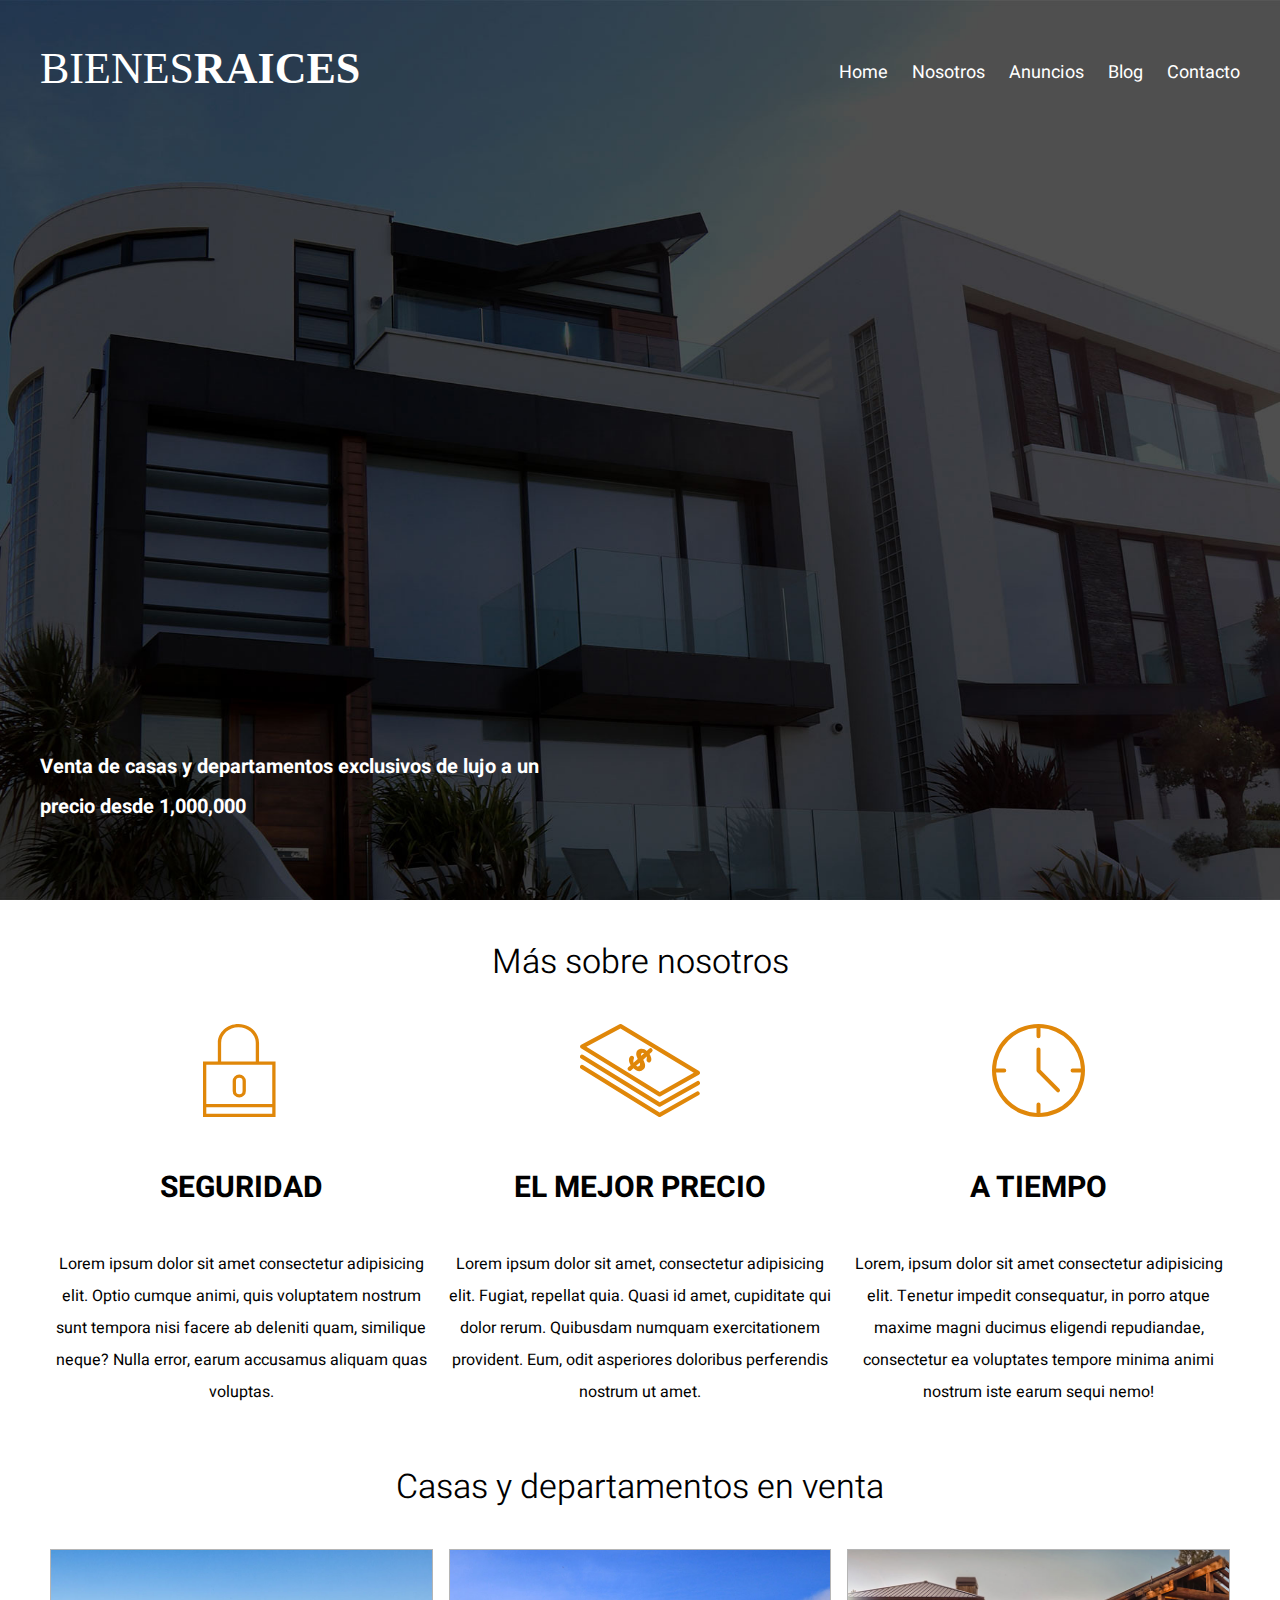
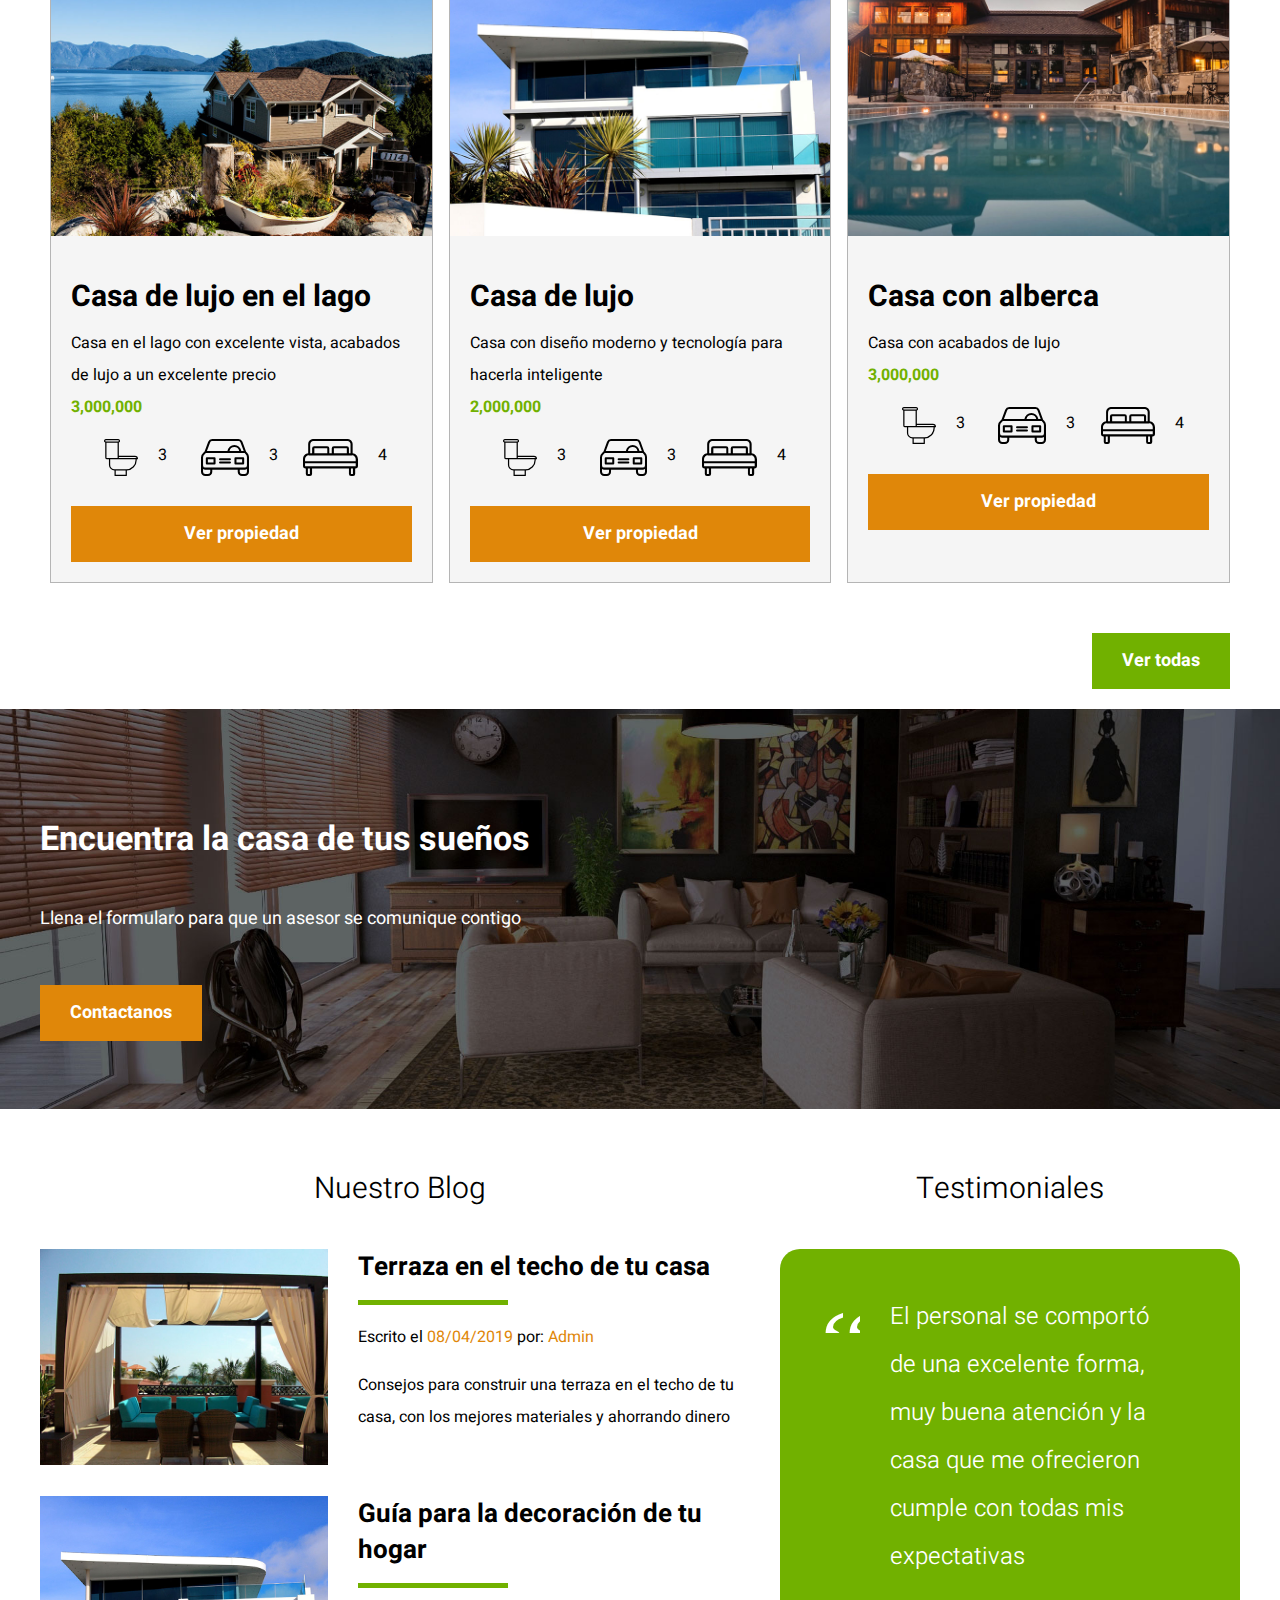
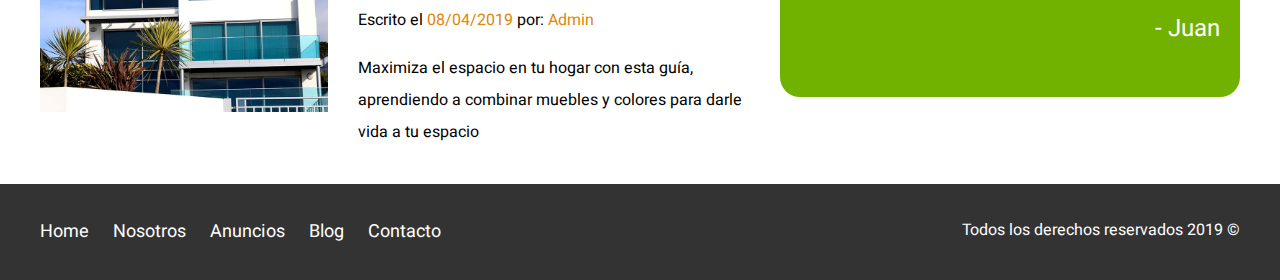
==== index.html @ 21e129da "Pagina de bienes raices hecho el home, nosotros, anuncios y blog" ====
<!DOCTYPE html>
<html>
<head>
    <meta charset="utf-8">
    <meta http-equiv="X-UA-Compatible" content="IE=edge">
    <title>Bienes Raices</title>
    <meta name="viewport" content="width=device-width, initial-scale=1">
    <link href="https://fonts.googleapis.com/css?family=Heebo:300,400,700,900" rel="stylesheet">
    <link rel="stylesheet" type="text/css" media="screen" href="css/normalize.css">
    <link rel="stylesheet" type="text/css" media="screen" href="css/styles.css">
    <script src="main.js"></script>
</head>
<body>

<header class="site-header inicio">  
    <div class="container contenido-header">
        <div class="var">
            <a href="/index.html">
                <img src="img/logo.svg" alt="Logotipo de bienes raices"> 
            </a>

            <nav class="navigation">
                <a target="_blank" href="index.html">Home</a>
                <a target="_blank" href="nosotros.html">Nosotros</a>
                <a target="_blank" href="anuncios.html">Anuncios</a>
                <a target="_blank" href="blog.html">Blog</a>
                <a target="_blank" href="contacto.html">Contacto</a>
            </nav>
        </div>

        <h1>Venta de casas y departamentos exclusivos de lujo a un precio desde 1,000,000</h1>
    </div>
</header> 

<section class="contenedor seccion">
    <h2 class="contenedor-nosotros">Más sobre nosotros</h2>

    <div class="iconos-nosotros container" >
        <div class="icono">
            <img src="img/icono1.svg" alt="Icono seguridad">
            <h3>Seguridad</h3>
            <p>Lorem ipsum dolor sit amet consectetur adipisicing elit. Optio cumque animi, quis voluptatem nostrum sunt tempora nisi facere ab deleniti quam, similique neque? Nulla error, earum accusamus aliquam quas voluptas.</p>
        </div>

        <div class="icono">
            <img src="img/icono2.svg" alt="Icono el mejor precio">
            <h3>El mejor precio</h3>
            <p>Lorem ipsum dolor sit amet, consectetur adipisicing elit. Fugiat, repellat quia. Quasi id amet, cupiditate qui dolor rerum. Quibusdam numquam exercitationem provident. Eum, odit asperiores doloribus perferendis nostrum ut amet.</p>
        </div>
        
        <div class="icono">
            <img src="img/icono3.svg" alt="Icono a tiempo">
            <h3>A tiempo</h3>
            <p>Lorem, ipsum dolor sit amet consectetur adipisicing elit. Tenetur impedit consequatur, in porro atque maxime magni ducimus eligendi repudiandae, consectetur ea voluptates tempore minima animi nostrum iste earum sequi nemo!</p>
        </div>
    </div>    
</section>

<main class="contenedor seccion" >
    <h2 class="contenedor-nosotros">Casas y departamentos en venta</h2>

    <div class="contenedor-anuncios">

        <div class="anuncio">
            <img src="img/anuncio1.jpg" alt="Anuncio casa en el lago">
            <div class="contenido-anuncio">
                <h3>Casa de lujo en el lago</h3>
                <p>Casa en el lago con excelente vista, acabados de lujo a un excelente precio</p>
                <p class="precio">3,000,000</p>

                <ul class="iconos-caracteristicas">
                    <li>
                        <img src="img/icono_wc.svg" alt="icono wc">
                        <p>3</p>
                    </li>
                    <li>
                        <img src="img/icono_estacionamiento.svg" alt="icono estacionamiento">
                        <p>3</p>
                    </li>
                    <li>
                        <img src="img/icono_dormitorio.svg" alt="icono dormitorio">
                        <p>4</p>
                    </li>
                </ul>

                <a href="anuncio.html" class="boton boton-amarillo d-block">Ver propiedad</a>
            </div>
        </div>

        <div class="anuncio">
            <img src="img/anuncio2.jpg" alt="Anuncio casa de lujo">
            <div class="contenido-anuncio">
                <h3>Casa de lujo</h3>
                <p>Casa con diseño moderno y tecnología para hacerla inteligente</p>
                <p class="precio">2,000,000</p>

                <ul class="iconos-caracteristicas">
                        <li>
                            <img src="img/icono_wc.svg" alt="icono wc">
                            <p>3</p>
                        </li>
                        <li>
                            <img src="img/icono_estacionamiento.svg" alt="icono estacionamiento">
                            <p>3</p>
                        </li>
                        <li>
                            <img src="img/icono_dormitorio.svg" alt="icono dormitorio">
                            <p>4</p>
                        </li>
                    </ul>
                <a href="anuncio.html" class="boton boton-amarillo d-block">Ver propiedad</a>
            </div>
        </div>

        <div class="anuncio">
            <img src="img/anuncio3.jpg" alt="Anuncio casa con alberca">
            <div class="contenido-anuncio">
                <h3>Casa con alberca</h3>
                <p>Casa con acabados de lujo</p>
                <p class="precio">3,000,000</p>

                <ul class="iconos-caracteristicas">
                        <li>
                            <img src="img/icono_wc.svg" alt="icono wc">
                            <p>3</p>
                        </li>
                        <li>
                            <img src="img/icono_estacionamiento.svg" alt="icono estacionamiento">
                            <p>3</p>
                        </li>
                        <li>
                            <img src="img/icono_dormitorio.svg" alt="icono dormitorio">
                            <p>4</p>
                        </li>
                    </ul>

                <a href="anuncio.html" class="boton boton-amarillo d-block">Ver propiedad</a>
            </div>
        </div>
    </div>   

    <div class="ver-todas">
        <a href="anuncios.html"class="boton boton-verde">Ver todas</a>
    </div>
</main>

<section class="imagen-contacto">
    <div class="container contenido-contacto">
        <h2>Encuentra la casa de tus sueños</h2>
        <p>Llena el formularo para que un asesor se comunique contigo</p>
        <a href="contacto.html" class="boton boton-amarillo">Contactanos</a>
    </div>
</section>

<div class="container seccion-inferior seccion">
    <section class="blog">
        <h3>Nuestro Blog</h3>

        <article class="entrada-blog">
            <div class="imagen">
                <img src="img/blog1.jpg" alt="Blog Terraza">
            </div>
            <div class="texto-entrada">
                <a href="entrada.html">
                    <h4>Terraza en el techo de tu casa</h4>
                </a>
                <p>Escrito el <span> 08/04/2019 </span> por: <span> Admin </span></p>
                <p>Consejos para construir una terraza en el techo de tu casa, con los mejores materiales y ahorrando dinero</p>
            </div>
        </article>

        <article class="entrada-blog">
            <div class="imagen">
                <img src="img/anuncio2.jpg" alt="Blog decoracion">
            </div>
            <div class="texto-entrada">
                <a href="entrada.html">
                    <h4>Guía para la decoración de tu hogar</h4>
                </a>
                <p>Escrito el <span> 08/04/2019 </span> por: <span> Admin </span></p>
                <p>Maximiza el espacio en tu hogar con esta guía, aprendiendo a combinar muebles y colores para darle vida a tu espacio</p>
            </div>
        </article>

    </section>

    <section class="testimoniales">
        <h3>Testimoniales</h3>
        <div class="testimonial">
            <blockquote>
                El personal se comportó de una excelente forma, muy buena atención y la casa que me ofrecieron cumple con todas mis expectativas
            </blockquote>

            <p>- Juan</p>
        </div>
    </section>
</div>
<footer class="site-footer seccion">
    <div class="container contenedor-footer">   
        <nav class="navigation">
            <a target="_blank" href="index.html">Home</a>
            <a target="_blank" href="nosotros.html">Nosotros</a>
            <a target="_blank" href="anuncios.html">Anuncios</a>
            <a target="_blank" href="blog.html">Blog</a>
            <a target="_blank" href="contacto.html">Contacto</a>
        </nav>

        <p class="copyright">Todos los derechos reservados 2019 &copy; </p>
    </div>
</footer>

</body>
</html>
---- css/styles.css ----
html {
    box-sizing: border-box;
    font-size: 62.5%; /* Reset para REMS */
}
body {
    font-family: 'Heebo', sans-serif;
    font-size: 1.6rem;
    line-height: 2; /*Interlineado*/
}
*, *:before, *:after {
    box-sizing: inherit;
}

/*Globales*/
img {
    max-width: 100%; /* Todas las imagenes se hacen responsivas */
}
.container {
    max-width: 120rem;
    margin: 0 auto 0 auto;
}
h1 {
    font-size: 3.8rem;
}
h2 {
    font-size: 3.4rem;
}
h3 {
    font-size: 3rem;
}
h4 {
    font-size: 2.6rem;
}
.contenedor {
    margin: 5rem;
}

/*Utilidades*/

.seccion {
    margin-top: 2rem;
    margin-bottom: 2rem;
}
.d-block {
    display: block!important;
}
.fw-300 {
    font-weight: 300;
}
.centrar-texto {
    text-align: center;
}
.contenido-centrado {
    max-width: 800px;
}

/* Botones */
.boton {
    color: white;
    font-weight: 700;
    text-decoration: none;
    font-size: 1.8rem;
    padding: 1rem 3rem;
    margin-top: 3rem;
    display: inline-block;
    text-align: center;
}
.boton-amarillo {
    background-color: #E08709;
}
.boton-verde {
    background-color: #71B100;
}
/* Header */
.site-header {
    background-color: #333333;
    padding: 1rem 0 3rem 0;
}
.site-header.inicio {
    background-image: url(../img/header.jpg);
    background-position: center center; 
    background-size: cover;
    height: 100vh;
    min-height: 60rem;
}
.contenido-header {
    height: 100%;
    display: flex;
    flex-direction: column;
    justify-content: space-between;
}
.contenido-header h1 {
    color:white;
    padding-bottom: 3rem;
    max-width: 50rem; /* Hace un salto de línea cuando el espacio se acabe */
    line-height: 2; /* Interlineado */
    font-size: 2rem;
}
.var {
    display: flex;
    justify-content: space-between;
    align-items: center;
    padding-top: 3rem;
}

/* Navegacion */

.navigation a {
    color: white;
    text-decoration: none;
    font-size: 1.8rem;
    margin-right: 2rem;
}
.navigation a:hover {
    color: #777777;
}
.navigation a:last-of-type {
    margin: 0;
}

/* Iconos Nosotros */
.iconos-nosotros {
    display: flex;
    justify-content: space-between;
    text-align: center;
}
.icono {
    flex-basis: calc(33.3% - 1rem);
    line-height: 2;
}
.icono h3 {
    text-transform: uppercase;
}
.contenedor-nosotros {
    font-weight: 300;
    text-align: center;
}

/*Anuncios*/
.contenedor-anuncios {
    display: flex;
    justify-content: space-between;
    flex-wrap: wrap;
}
.anuncio {
    flex-shrink: 0;
    flex-basis: calc(33.3% - 1rem);
    border: 1px solid #B5B5B5;
    background-color: #f5f5f5;
    margin-bottom: 2rem;
}
.contenido-anuncio {
    padding: 2rem;
}
.contenido-anuncio h3, .contenido-anuncio p {
    margin: 0;
}
.precio {
    color: #71B100;
    font-weight: 700;
}
.iconos-caracteristicas {
    list-style: none;
    padding: 0;
    display: flex;
    justify-content: space-evenly;
    flex: 1;
    max-width: 500px;
}
.iconos-caracteristicas li {
    display: flex;
}
.iconos-caracteristicas li img {
    margin-right: 2rem;
}
.ver-todas {
    display:flex;
    justify-content: flex-end;
}

/*Contacto Home*/
.imagen-contacto {
    background-image: url(../img/encuentra.jpg);
    background-position: center center;
    background-size: cover;
    height: 40rem;
    display: flex;
    align-items: center;   
}
.contenido-contacto {
    flex:1; /*Detecta el espacio disponible y le asigna un tamaño*/
    color:#ffffff;
}
.contenido-contacto p {
    font-size: 1.8rem;
}

/*Seccion inferior*/
.seccion-inferior {
    display: flex;
    justify-content: space-between;
}
.seccion-inferior .blog {
    flex-basis: 60%;
}
.seccion-inferior .testimoniales{
    flex-basis: calc(40% - 2rem);
}
.entrada-blog {
    display: flex;
    justify-content: space-between;
    margin-bottom: 2rem;
}
.entrada-blog:last-of-type {
    margin-bottom: 0;
}
.entrada-blog .imagen {
    flex-basis: 40%;
}
.entrada-blog .texto-entrada {
    flex-basis: calc(60% - 3rem);
}
.texto-entrada h4 {
    margin: 0;
    line-height: 1.4;
}
.texto-entrada a {
    color: black;
    text-decoration: none;
}
.texto-entrada h4::after { /*Pseudoelemento, hace que se vea la línea en el blog*/
    content:'';
    display: block;
    width: 15rem;
    height: .5rem;
    background-color: #71B100;
    margin-top: 1.5rem;
}
.texto-entrada span {
    color: #E08709;
}
.blog h3{
    text-align: center;
    font-weight: 300;
}
.testimoniales h3 {
    text-align: center;
    font-weight: 300;
}

/*Testimoniales*/
.testimonial {
    background-color: #71B100;
    font-size: 2.4rem;
    padding: 2rem;
    color: white;
    border-radius: 2rem;
}
.testimonial p {
    text-align: right;
}
.testimonial blockquote::before {
    content: '';
    background-image: url(../img/comilla.svg);
    width: 4rem;
    height: 4rem;
    position: absolute;
    left: -2rem;
}
.testimonial blockquote {
    position: relative;
    padding-left: 5rem;
    font-weight: 300;
}

/*Footer*/
.site-footer {
    background-color: #333333;
    margin: 0;
}
.contenedor-footer {
    padding: 3rem 0;
    display: flex;
    justify-content: space-between
}
.copyright {
    margin: 0;
    color: white;
}

/*Paginas internas*/

/*Nosotros*/
.contenido-nosotros {
    display: grid;
    grid-template-columns: repeat(2, 1fr);
    grid-column-gap: 2rem;
}
.texto-nosotros blockquote {
    font-weight: 900;
    font-size: 2rem;
    margin: 0;
    padding: 1rem 0 3rem 0;
}

/*Anuncio*/
.resumen-propiedad {
    display: flex;
    justify-content: space-between;
    align-items: center;
}
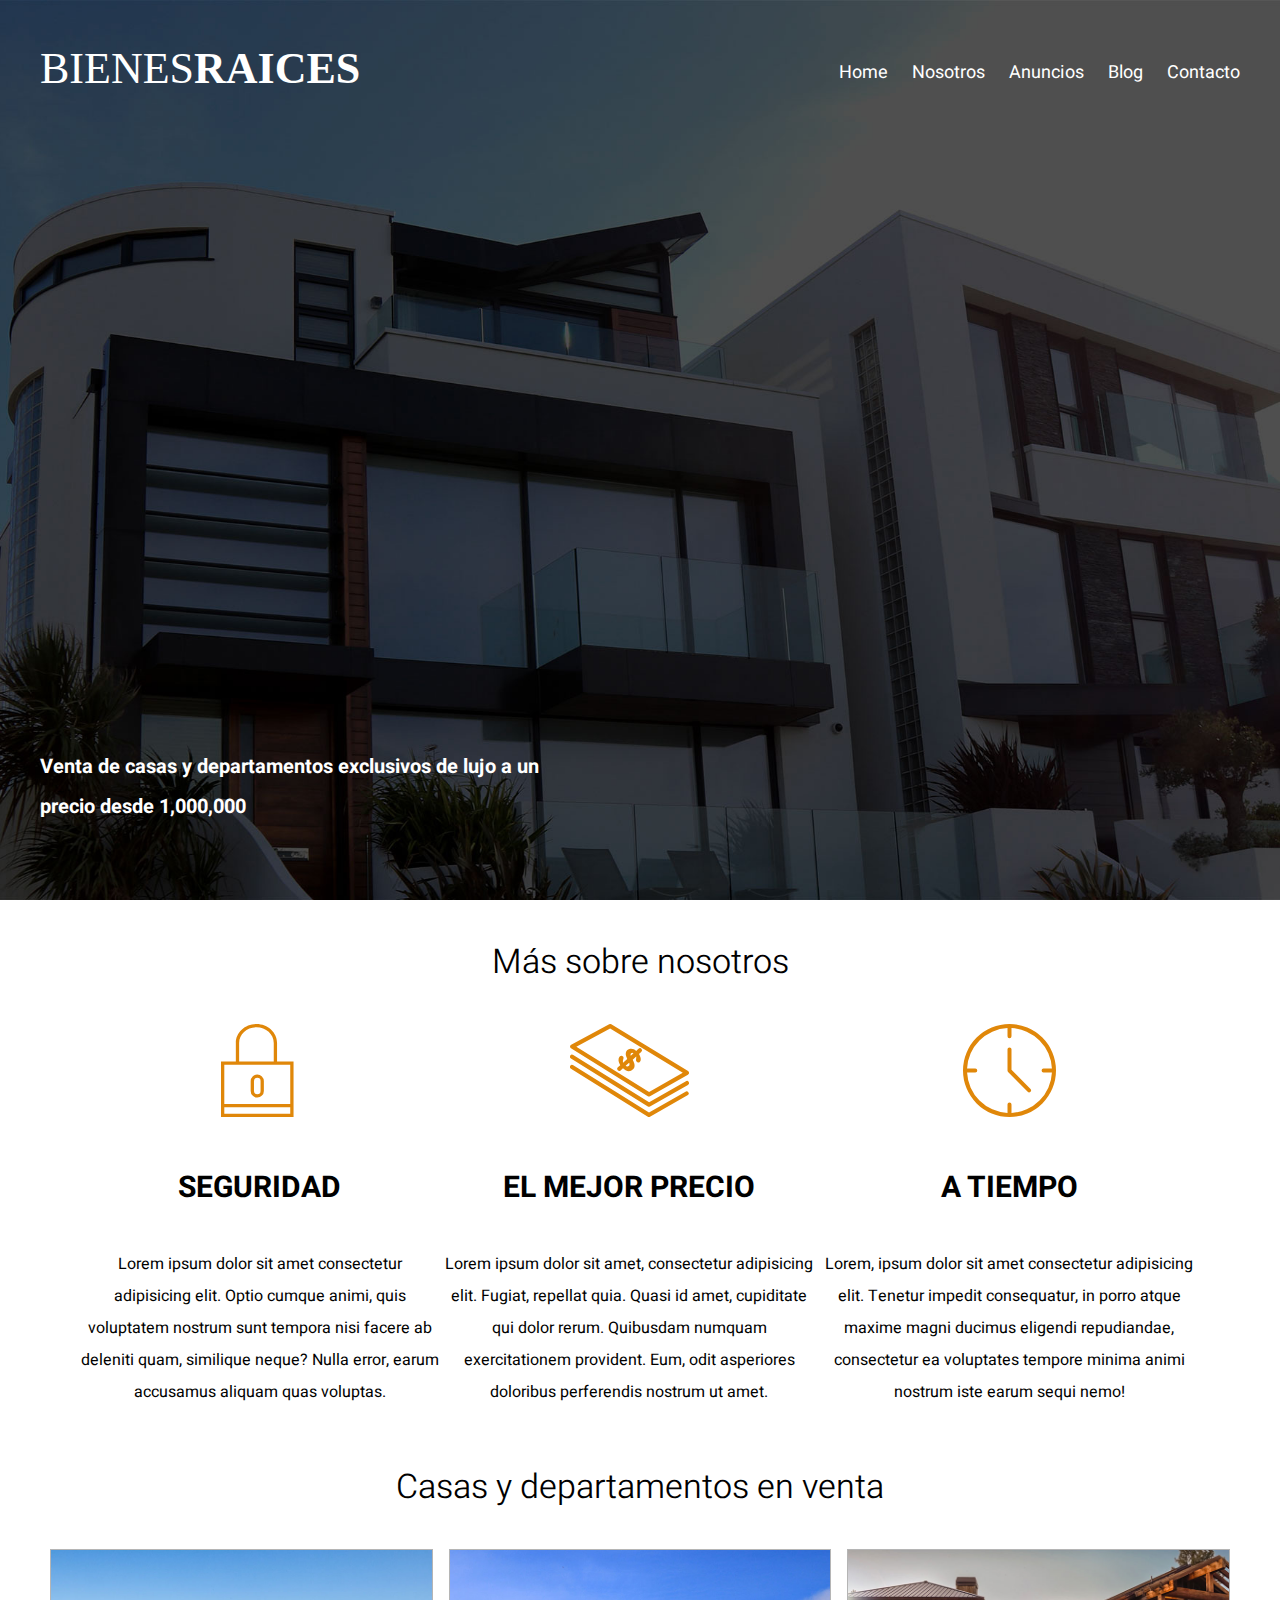
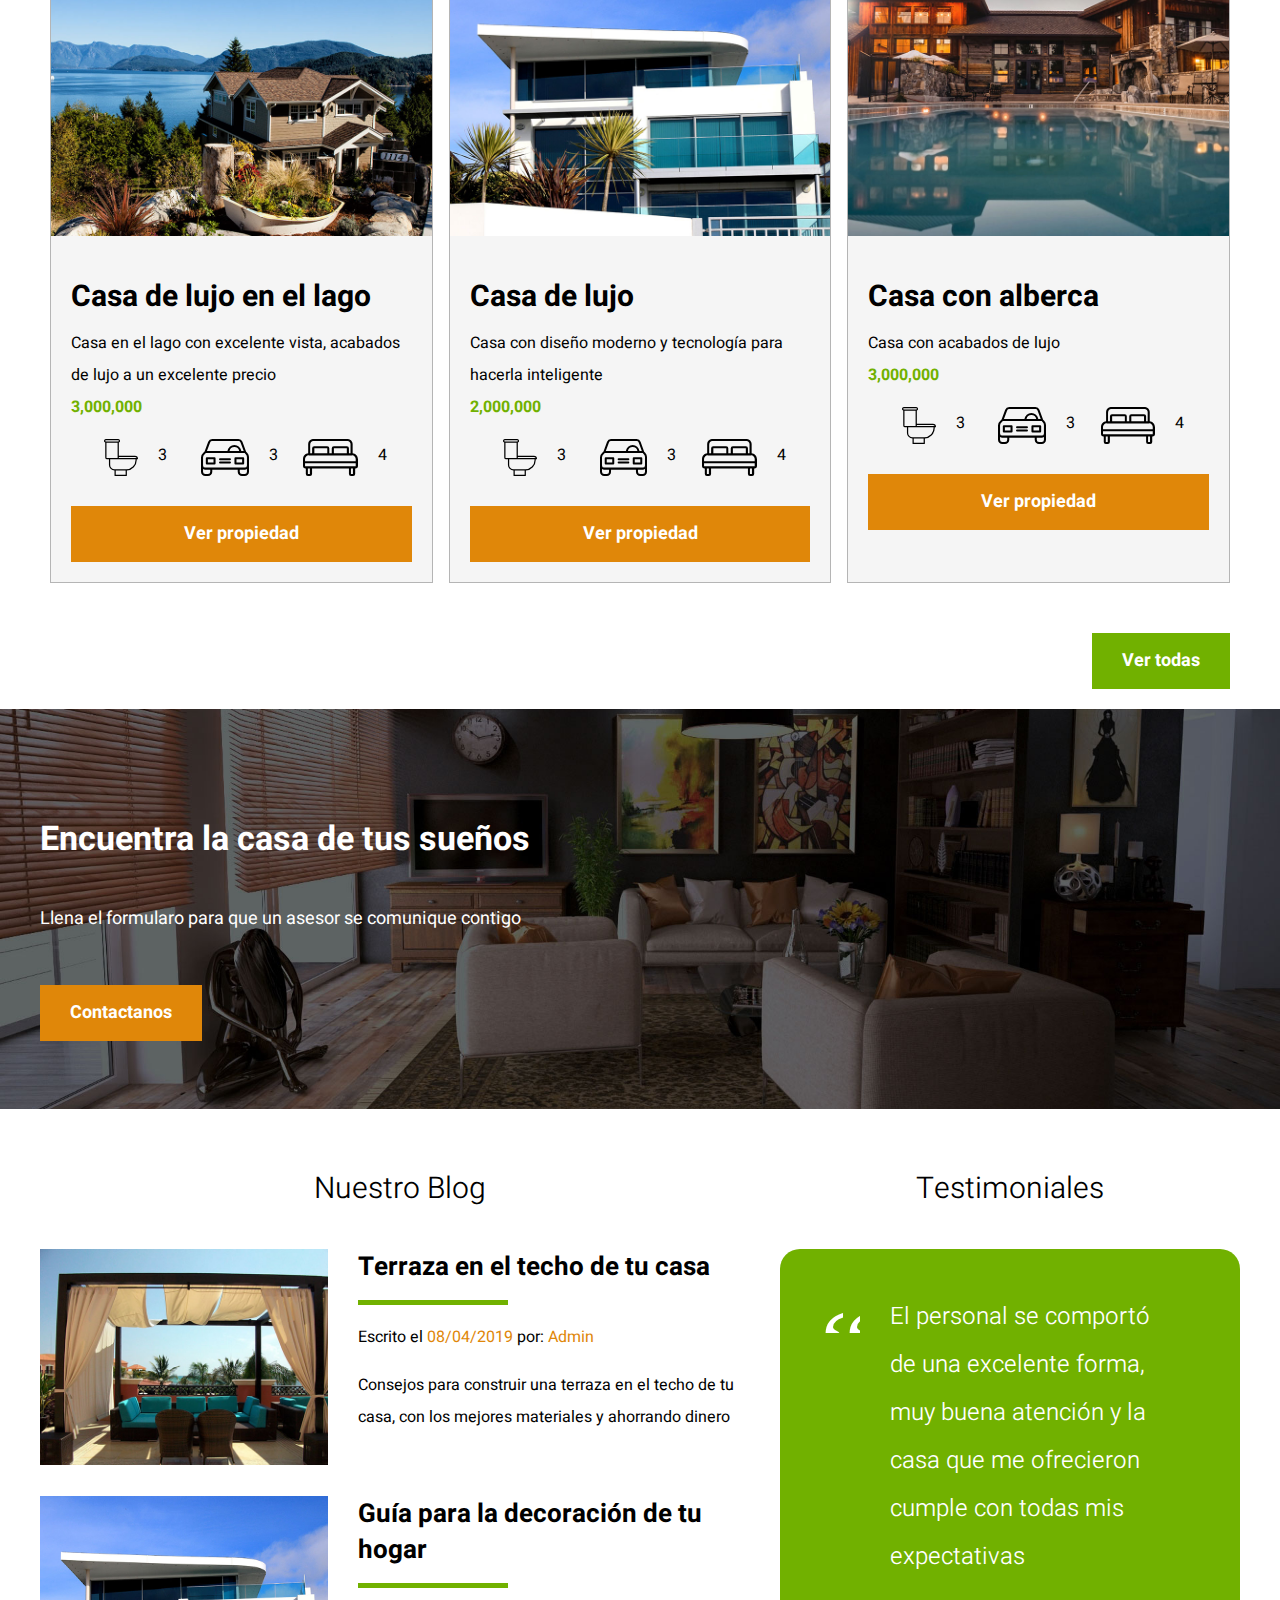
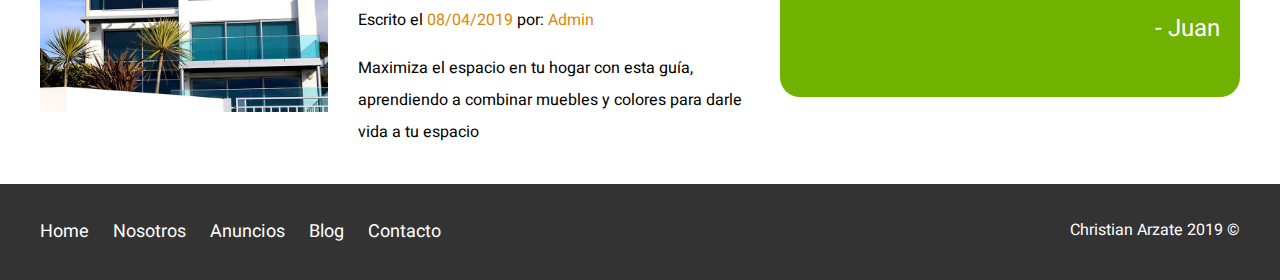
==== commit cad475cc: "Agregando media queries" ====
--- a/index.html
+++ b/index.html
@@ -205,7 +205,7 @@
             <a target="_blank" href="contacto.html">Contacto</a>
         </nav>
 
-        <p class="copyright">Todos los derechos reservados 2019 &copy; </p>
+        <p class="copyright">Christian Arzate 2019 &copy; </p>
     </div>
 </footer>
 
--- a/css/styles.css
+++ b/css/styles.css
@@ -16,6 +16,7 @@
     max-width: 100%; /* Todas las imagenes se hacen responsivas */
 }
 .container {
+    width: 95%;
     max-width: 120rem;
     margin: 0 auto 0 auto;
 }
@@ -64,6 +65,18 @@
     margin-top: 3rem;
     display: inline-block;
     text-align: center;
+    border: none;
+    display: block;
+    flex: 0 0 100%;
+}
+@media (min-width: 768px) {
+    .boton {
+        display: inline-block;
+        flex: 0 0 auto;
+    }
+}
+.boton:hover {
+    cursor: pointer; /*Aparece la manita en el boton*/
 }
 .boton-amarillo {
     background-color: #E08709;
@@ -88,6 +101,12 @@
     display: flex;
     flex-direction: column;
     justify-content: space-between;
+    text-align: center;
+}
+@media (min-width: 768px) {
+    .contenido-header {
+        text-align: left;
+    }
 }
 .contenido-header h1 {
     color:white;
@@ -97,10 +116,14 @@
     font-size: 2rem;
 }
 .var {
-    display: flex;
-    justify-content: space-between;
-    align-items: center;
     padding-top: 3rem;
+}
+@media (min-width: 768px) {
+    .var {
+        display: flex;
+        justify-content: space-between;
+        align-items: center;
+    }
 }
 
 /* Navegacion */
@@ -109,24 +132,34 @@
     color: white;
     text-decoration: none;
     font-size: 1.8rem;
-    margin-right: 2rem;
+    display: block;
+}
+@media (min-width: 768px) {
+    .navigation a {
+        display: inline-block;
+        margin-right: 2rem;
+    }
+    .navigation a:last-of-type {
+        margin: 0;
+    }
 }
 .navigation a:hover {
     color: #777777;
 }
-.navigation a:last-of-type {
-    margin: 0;
-}
 
 /* Iconos Nosotros */
-.iconos-nosotros {
-    display: flex;
-    justify-content: space-between;
-    text-align: center;
+@media (min-width: 768px) {
+    .iconos-nosotros {
+        display: flex;
+        justify-content: space-between;
+        text-align: center;
+    }   
 }
 .icono {
+    line-height: 2;
+}
+@media (min-width: 768px) {
     flex-basis: calc(33.3% - 1rem);
-    line-height: 2;
 }
 .icono h3 {
     text-transform: uppercase;
@@ -137,17 +170,24 @@
 }
 
 /*Anuncios*/
-.contenedor-anuncios {
-    display: flex;
-    justify-content: space-between;
-    flex-wrap: wrap;
+
+@media (min-width: 768px) {
+    .contenedor-anuncios {
+        display: flex;
+        justify-content: space-between;
+        flex-wrap: wrap;
+    }
 }
 .anuncio {
     flex-shrink: 0;
-    flex-basis: calc(33.3% - 1rem);
     border: 1px solid #B5B5B5;
     background-color: #f5f5f5;
     margin-bottom: 2rem;
+}
+@media (min-width: 768px) {
+    .anuncio {
+        flex-basis: calc(33.3% - 1rem);
+    }
 }
 .contenido-anuncio {
     padding: 2rem;
@@ -188,7 +228,7 @@
     align-items: center;   
 }
 .contenido-contacto {
-    flex:1; /*Detecta el espacio disponible y le asigna un tamaño*/
+    flex:0 0 95%; /*Detecta el espacio disponible y le asigna un tamaño*/
     color:#ffffff;
 }
 .contenido-contacto p {
@@ -196,29 +236,37 @@
 }
 
 /*Seccion inferior*/
-.seccion-inferior {
-    display: flex;
-    justify-content: space-between;
-}
-.seccion-inferior .blog {
-    flex-basis: 60%;
-}
-.seccion-inferior .testimoniales{
-    flex-basis: calc(40% - 2rem);
+@media (min-width: 768px) {
+    .seccion-inferior {
+        display: flex;
+        justify-content: space-between;
+    }
+    .seccion-inferior .blog {
+        flex-basis: 60%;
+    }
+    .seccion-inferior .testimoniales{
+        flex-basis: calc(40% - 2rem);
+    }
 }
 .entrada-blog {
-    display: flex;
-    justify-content: space-between;
     margin-bottom: 2rem;
+}
+@media (min-width: 768px) {
+    .entrada-blog {
+        display: flex;
+        justify-content: space-between;
+    }
 }
 .entrada-blog:last-of-type {
     margin-bottom: 0;
 }
-.entrada-blog .imagen {
-    flex-basis: 40%;
-}
-.entrada-blog .texto-entrada {
-    flex-basis: calc(60% - 3rem);
+@media (min-width: 768px) {
+    .entrada-blog .imagen {
+        flex-basis: 40%;
+    }
+    .entrada-blog .texto-entrada {
+        flex-basis: calc(60% - 3rem);
+    }
 }
 .texto-entrada h4 {
     margin: 0;
@@ -280,12 +328,25 @@
 }
 .contenedor-footer {
     padding: 3rem 0;
-    display: flex;
-    justify-content: space-between
+    text-align: center;
 }
 .copyright {
     margin: 0;
     color: white;
+}
+@media (min-width: 768px) {
+    .contenedor-footer {
+        display: flex;
+        justify-content: space-between;
+    }
+}
+.site-footer nav {
+    display: none;
+}
+@media (min-width: 768px) {
+    .site-footer nav {
+        display: block;
+    }
 }
 
 /*Paginas internas*/
@@ -308,4 +369,48 @@
     display: flex;
     justify-content: space-between;
     align-items: center;
+}
+
+/*Contacto*/
+form p {
+    font-size: 1.2rem;
+    color: black; 
+    margin: 0;
+}
+legend {
+    font-size: 2.4rem;
+    color:#333333;
+}
+label {
+    font-weight: 700;
+    text-transform: uppercase;
+    display: block;
+}
+input:not([type="submit"]),
+textarea,
+select {
+    padding: 1rem;
+    display: block;
+    width: 100%;
+    background-color: #e1e1e1e1;
+    margin-bottom: 2rem;
+    border: none;
+    border-radius: 1rem;
+}
+input[type="radio"]{
+    width: auto;
+    margin: 0;
+}
+select {
+    -webkit-appearance: none;
+    appearance: none;
+}
+textarea {
+    height: 20rem;
+}
+.forma-contacto {
+    max-width: 30rem;
+    display: flex;
+    justify-content: space-between;
+    align-items: center;
 }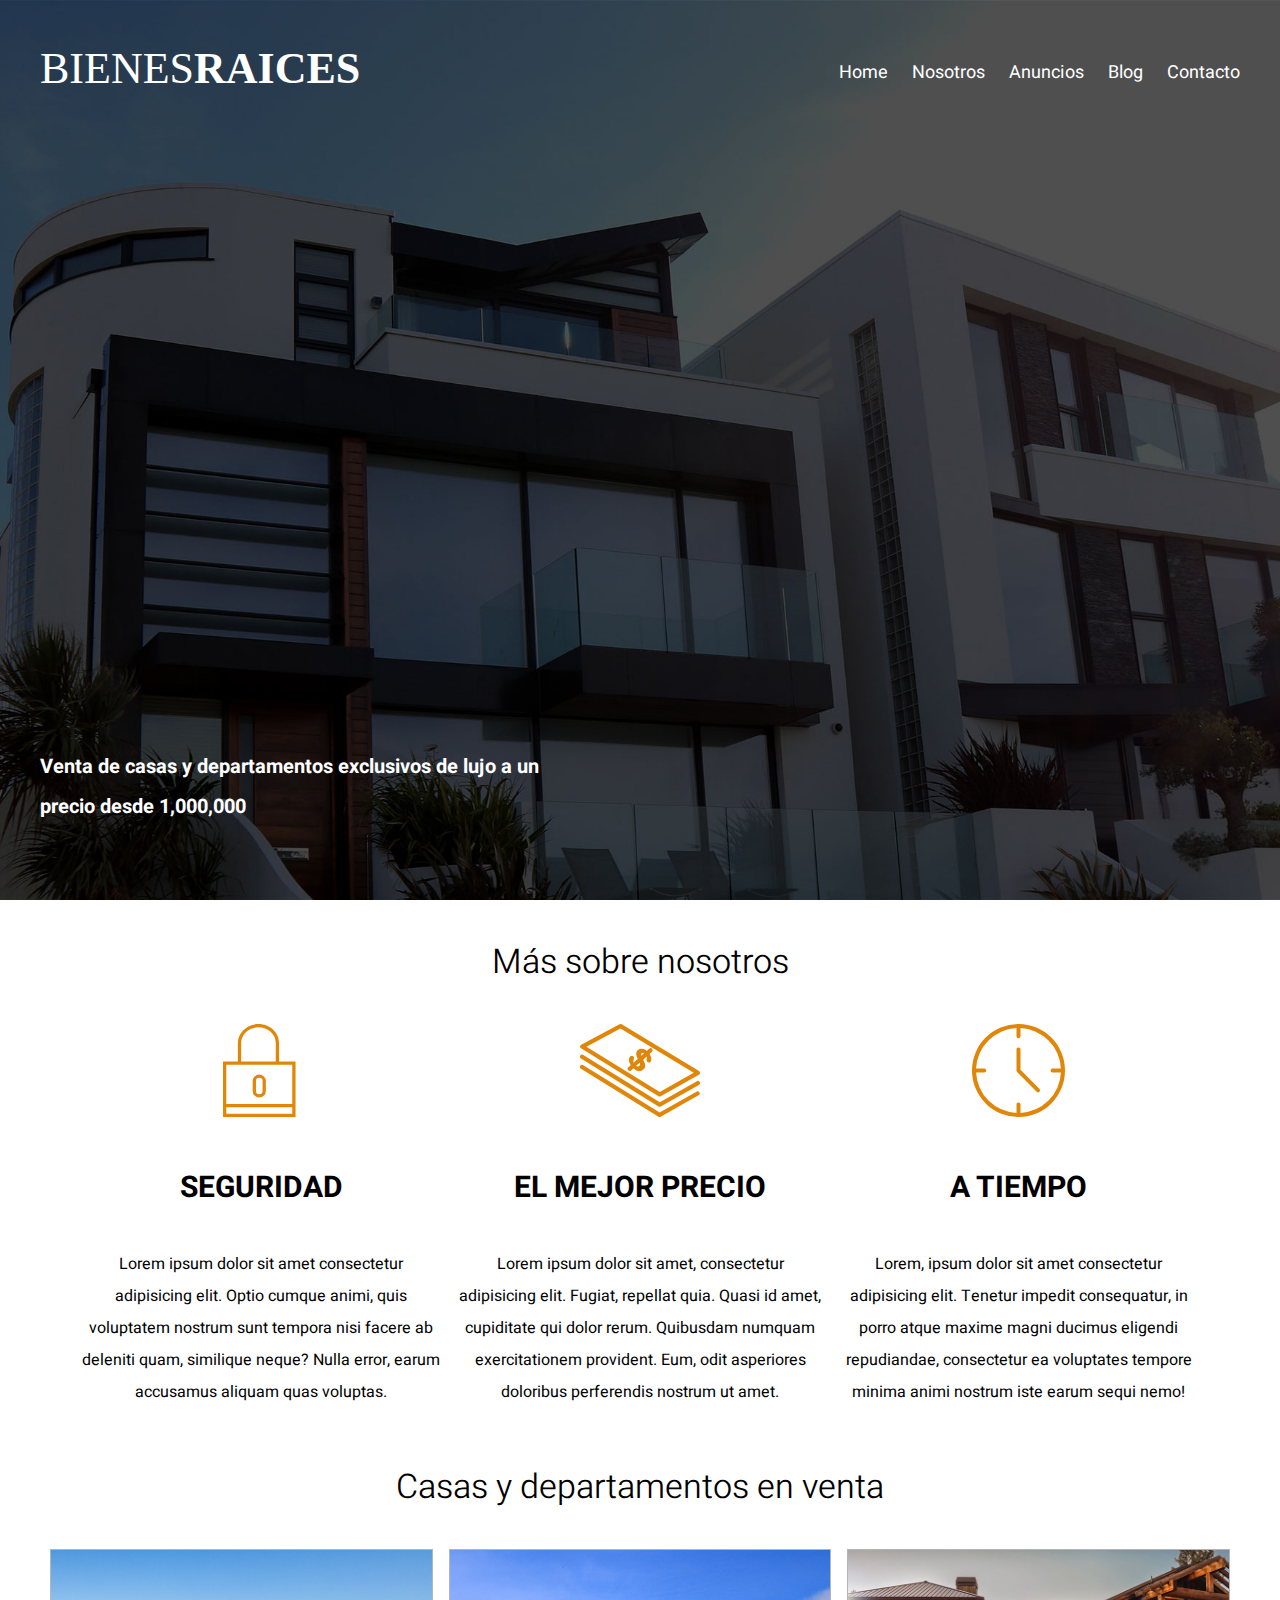
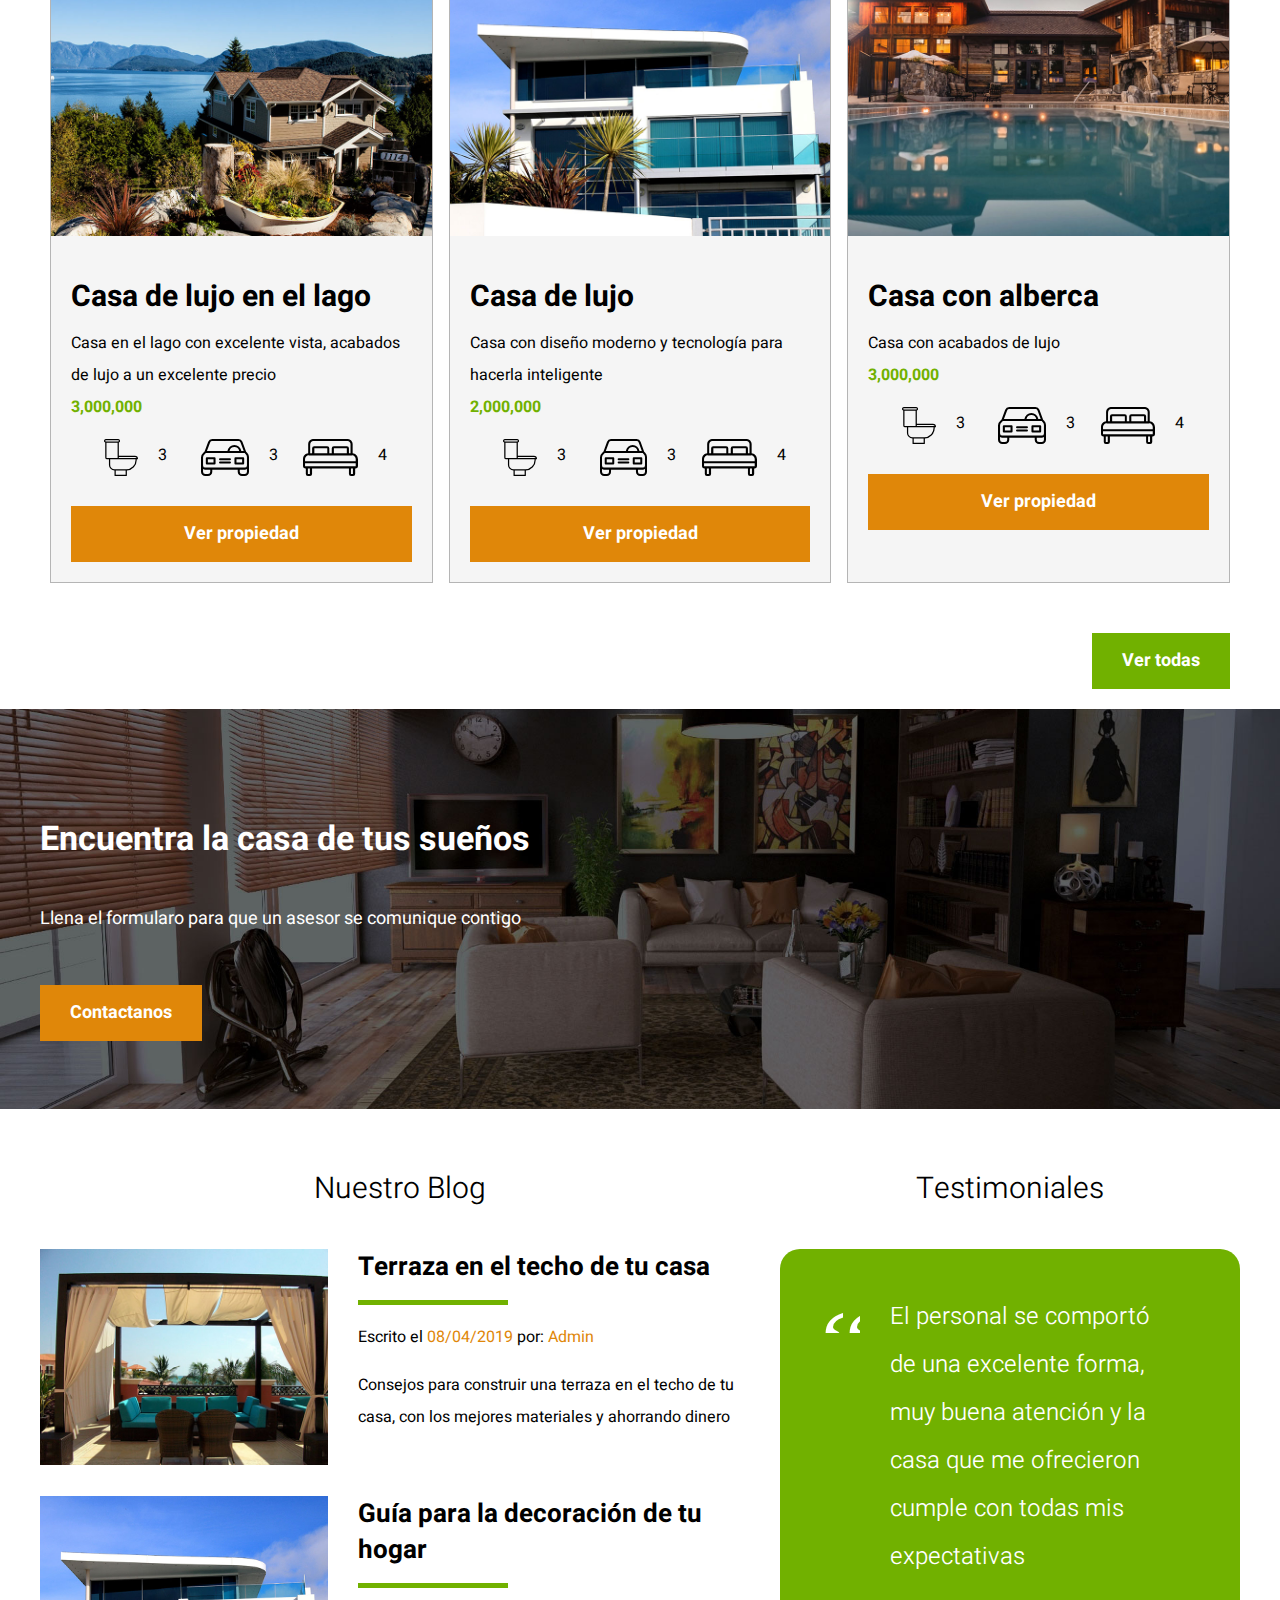
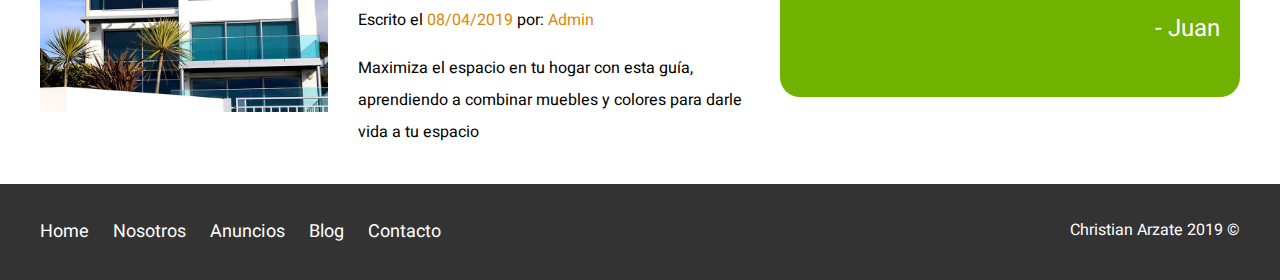
==== commit 332426cf: "Terminando sitio responsive" ====
--- a/index.html
+++ b/index.html
@@ -19,7 +19,13 @@
                 <img src="img/logo.svg" alt="Logotipo de bienes raices"> 
             </a>
 
-            <nav class="navigation">
+            <div class="mobile-menu">
+                <a href="#navegacion">
+                    <img src="img/barras.svg" alt="Icono hamburguesa">
+                </a>
+            </div>
+
+            <nav id="navegacion" class="navigation">
                 <a target="_blank" href="index.html">Home</a>
                 <a target="_blank" href="nosotros.html">Nosotros</a>
                 <a target="_blank" href="anuncios.html">Anuncios</a>
--- a/css/styles.css
+++ b/css/styles.css
@@ -147,6 +147,27 @@
     color: #777777;
 }
 
+/** Menú Hamburguesa **/
+.mobile-menu img {
+    width: 5rem;
+}
+@media (min-width: 768px) {
+    .mobile-menu{
+        display: none;
+    }
+}
+.navigation {
+    display: none;
+}
+@media (min-width: 768px) {
+    .navigation {
+        display: block;
+    }
+}
+.navigation:target {
+    display: block;
+}
+
 /* Iconos Nosotros */
 @media (min-width: 768px) {
     .iconos-nosotros {
@@ -159,7 +180,9 @@
     line-height: 2;
 }
 @media (min-width: 768px) {
-    flex-basis: calc(33.3% - 1rem);
+    .icono {
+        flex-basis: calc(33.3% - 1rem);
+    }
 }
 .icono h3 {
     text-transform: uppercase;
@@ -352,10 +375,12 @@
 /*Paginas internas*/
 
 /*Nosotros*/
-.contenido-nosotros {
-    display: grid;
-    grid-template-columns: repeat(2, 1fr);
-    grid-column-gap: 2rem;
+@media (min-width: 768px) {
+    .contenido-nosotros {
+        display: grid;
+        grid-template-columns: repeat(2, 1fr);
+        grid-column-gap: 2rem;
+    }
 }
 .texto-nosotros blockquote {
     font-weight: 900;
